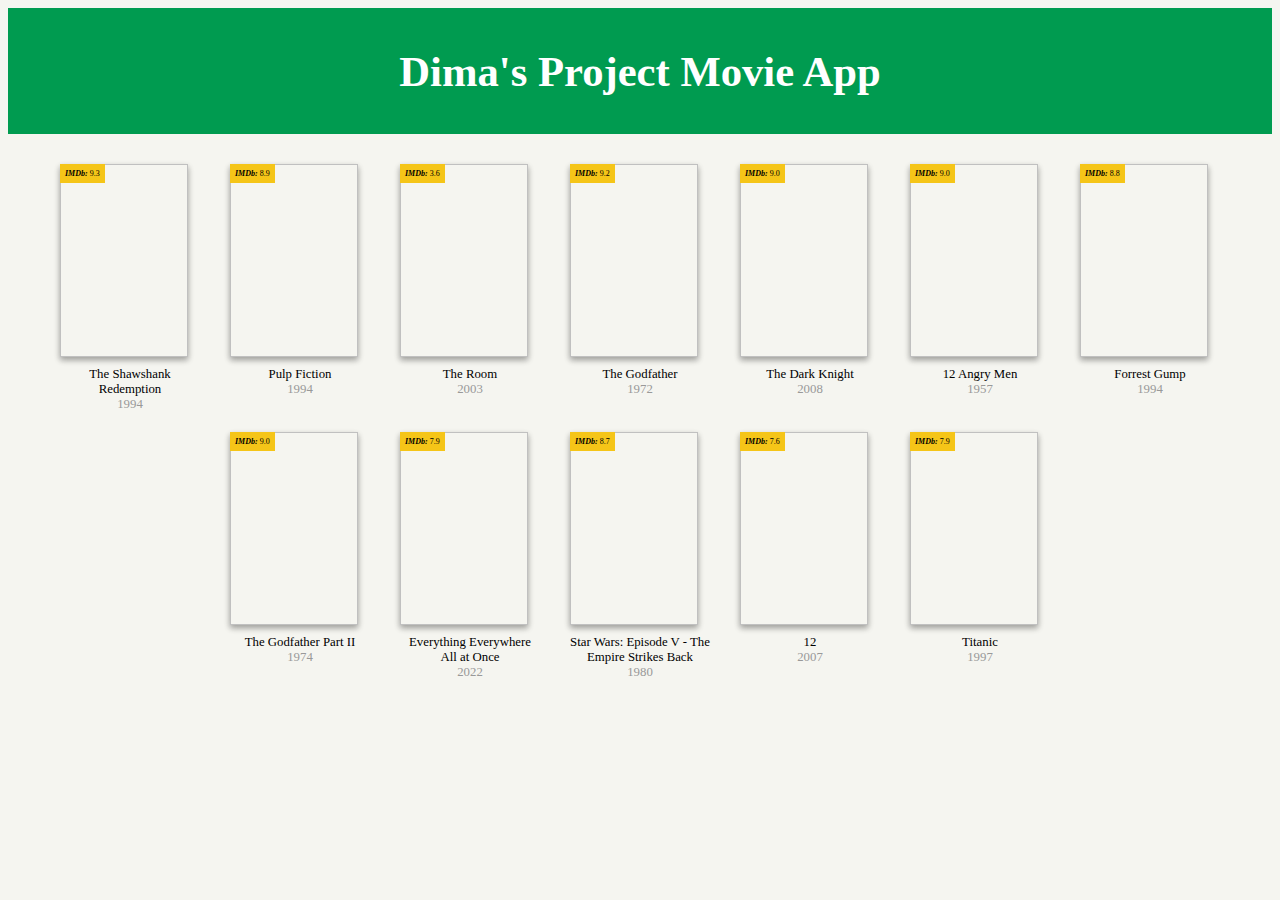
==== _static/index.html @ 668e30dd "implemented web generator option" ====
<html>
<head>
    <title>My Movie App</title>
    <link rel="stylesheet" href="style.css"/>
</head>
<body>
<div class="list-movies-title">
    <h1>Dima's Project Movie App</h1>
</div>
<div>
    <ol class="movie-grid">
        <li>
<div class ='movie'>
<a href=https://www.imdb.com/title/tt0111161 target='_blank'><img class='movie-poster' src='https://m.media-amazon.com/images/M/MV5BNDE3ODcxYzMtY2YzZC00NmNlLWJiNDMtZDViZWM2MzIxZDYwXkEyXkFqcGdeQXVyNjAwNDUxODI@._V1_SX300.jpg' title=''/>
</a><div class='imdb'><em>IMDb:</em> 9.3</div>
<div class='movie-title'>The Shawshank Redemption</div>
<div class='movie-year'>1994</div>
</div>
</li>
<li>
<div class ='movie'>
<a href=https://www.imdb.com/title/tt0110912 target='_blank'><img class='movie-poster' src='https://m.media-amazon.com/images/M/MV5BNGNhMDIzZTUtNTBlZi00MTRlLWFjM2ItYzViMjE3YzI5MjljXkEyXkFqcGdeQXVyNzkwMjQ5NzM@._V1_SX300.jpg' title=''/>
</a><div class='imdb'><em>IMDb:</em> 8.9</div>
<div class='movie-title'>Pulp Fiction</div>
<div class='movie-year'>1994</div>
</div>
</li>
<li>
<div class ='movie'>
<a href=https://www.imdb.com/title/tt0368226 target='_blank'><img class='movie-poster' src='https://m.media-amazon.com/images/M/MV5BN2IwYzc4MjEtMzJlMS00MDJlLTkzNDAtN2E4NGNkZjg0MDgxXkEyXkFqcGdeQXVyMjQwMDg0Ng@@._V1_SX300.jpg' title=''/>
</a><div class='imdb'><em>IMDb:</em> 3.6</div>
<div class='movie-title'>The Room</div>
<div class='movie-year'>2003</div>
</div>
</li>
<li>
<div class ='movie'>
<a href=https://www.imdb.com/title/tt0068646 target='_blank'><img class='movie-poster' src='https://m.media-amazon.com/images/M/MV5BM2MyNjYxNmUtYTAwNi00MTYxLWJmNWYtYzZlODY3ZTk3OTFlXkEyXkFqcGdeQXVyNzkwMjQ5NzM@._V1_SX300.jpg' title=''/>
</a><div class='imdb'><em>IMDb:</em> 9.2</div>
<div class='movie-title'>The Godfather</div>
<div class='movie-year'>1972</div>
</div>
</li>
<li>
<div class ='movie'>
<a href=https://www.imdb.com/title/tt0468569 target='_blank'><img class='movie-poster' src='https://m.media-amazon.com/images/M/MV5BMTMxNTMwODM0NF5BMl5BanBnXkFtZTcwODAyMTk2Mw@@._V1_SX300.jpg' title=''/>
</a><div class='imdb'><em>IMDb:</em> 9.0</div>
<div class='movie-title'>The Dark Knight</div>
<div class='movie-year'>2008</div>
</div>
</li>
<li>
<div class ='movie'>
<a href=https://www.imdb.com/title/tt0050083 target='_blank'><img class='movie-poster' src='https://m.media-amazon.com/images/M/MV5BMWU4N2FjNzYtNTVkNC00NzQ0LTg0MjAtYTJlMjFhNGUxZDFmXkEyXkFqcGdeQXVyNjc1NTYyMjg@._V1_SX300.jpg' title=''/>
</a><div class='imdb'><em>IMDb:</em> 9.0</div>
<div class='movie-title'>12 Angry Men</div>
<div class='movie-year'>1957</div>
</div>
</li>
<li>
<div class ='movie'>
<a href=https://www.imdb.com/title/tt0109830 target='_blank'><img class='movie-poster' src='https://m.media-amazon.com/images/M/MV5BNWIwODRlZTUtY2U3ZS00Yzg1LWJhNzYtMmZiYmEyNmU1NjMzXkEyXkFqcGdeQXVyMTQxNzMzNDI@._V1_SX300.jpg' title=''/>
</a><div class='imdb'><em>IMDb:</em> 8.8</div>
<div class='movie-title'>Forrest Gump</div>
<div class='movie-year'>1994</div>
</div>
</li>
<li>
<div class ='movie'>
<a href=https://www.imdb.com/title/tt0071562 target='_blank'><img class='movie-poster' src='https://m.media-amazon.com/images/M/MV5BMWMwMGQzZTItY2JlNC00OWZiLWIyMDctNDk2ZDQ2YjRjMWQ0XkEyXkFqcGdeQXVyNzkwMjQ5NzM@._V1_SX300.jpg' title=''/>
</a><div class='imdb'><em>IMDb:</em> 9.0</div>
<div class='movie-title'>The Godfather Part II</div>
<div class='movie-year'>1974</div>
</div>
</li>
<li>
<div class ='movie'>
<a href=https://www.imdb.com/title/tt6710474 target='_blank'><img class='movie-poster' src='https://m.media-amazon.com/images/M/MV5BYTdiOTIyZTQtNmQ1OS00NjZlLWIyMTgtYzk5Y2M3ZDVmMDk1XkEyXkFqcGdeQXVyMTAzMDg4NzU0._V1_SX300.jpg' title=''/>
</a><div class='imdb'><em>IMDb:</em> 7.9</div>
<div class='movie-title'>Everything Everywhere All at Once</div>
<div class='movie-year'>2022</div>
</div>
</li>
<li>
<div class ='movie'>
<a href=https://www.imdb.com/title/tt0080684 target='_blank'><img class='movie-poster' src='https://m.media-amazon.com/images/M/MV5BYmU1NDRjNDgtMzhiMi00NjZmLTg5NGItZDNiZjU5NTU4OTE0XkEyXkFqcGdeQXVyNzkwMjQ5NzM@._V1_SX300.jpg' title=''/>
</a><div class='imdb'><em>IMDb:</em> 8.7</div>
<div class='movie-title'>Star Wars: Episode V - The Empire Strikes Back</div>
<div class='movie-year'>1980</div>
</div>
</li>
<li>
<div class ='movie'>
<a href=https://www.imdb.com/title/tt0488478 target='_blank'><img class='movie-poster' src='https://m.media-amazon.com/images/M/MV5BNzA4OTM1MDk4MF5BMl5BanBnXkFtZTcwNzM5Mjc1MQ@@._V1_SX300.jpg' title=''/>
</a><div class='imdb'><em>IMDb:</em> 7.6</div>
<div class='movie-title'>12</div>
<div class='movie-year'>2007</div>
</div>
</li>
<li>
<div class ='movie'>
<a href=https://www.imdb.com/title/tt0120338 target='_blank'><img class='movie-poster' src='https://m.media-amazon.com/images/M/MV5BMDdmZGU3NDQtY2E5My00ZTliLWIzOTUtMTY4ZGI1YjdiNjk3XkEyXkFqcGdeQXVyNTA4NzY1MzY@._V1_SX300.jpg' title=''/>
</a><div class='imdb'><em>IMDb:</em> 7.9</div>
<div class='movie-title'>Titanic</div>
<div class='movie-year'>1997</div>
</div>
</li>

    </ol>
</div>
</body>
</html>
---- _static/style.css ----
body {
  background: #F5F5F0;
  color: black;
  font-family: Monaco;
}

.list-movies-title {
  padding: 10px 0;
  background: #009B50;
  color: white;
  text-align: center;
  font-size: 16pt;
}

.movie-grid {
  list-style-type: none;
  padding: 0;
  margin: 0;
  margin-top: 20px;
  display: flex;
  justify-content: center;
  flex-wrap: wrap;
}

.movie-grid li {
  padding: 10px 15px;
  text-align: left;
}

.movie {
  width: 140px;
  position: relative;
}

.movie-title,
.movie-year {
  font-size: 0.8em;
  text-align: center;
}

.movie-title {
  margin-top: 10px;
}

.movie-year {
  color: #999;
}

.movie-poster {
  box-shadow: 0 3px 6px rgba(0, 0, 0, 0.16), 0 3px 6px rgba(0, 0, 0, 0.23);
  width: 128px;
  height: 193px;
}

.imdb {
  font-size: 0.5em;
  background-color: rgb(245, 197, 24); /* semi-transparent black background */
  padding: 5px;
  position: absolute;
  top: 0;
  left: 0;
  margin: 0;
}

.imdb em{
 font-weight: bold
}
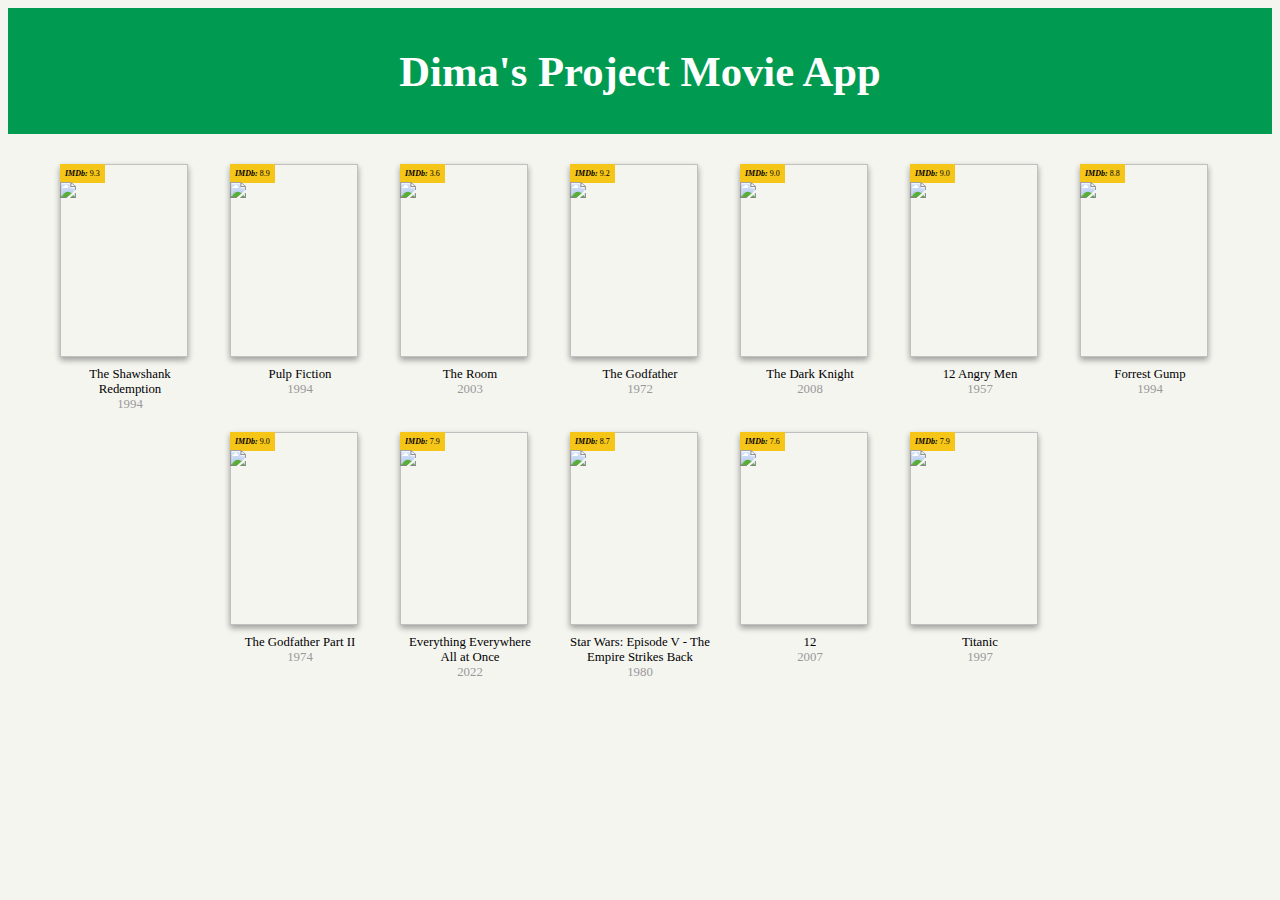
==== commit e6ba25be: "implemented bonus features" ====
--- a/_static/index.html
+++ b/_static/index.html
@@ -13,6 +13,7 @@
 <div class ='movie'>
 <a href=https://www.imdb.com/title/tt0111161 target='_blank'><img class='movie-poster' src='https://m.media-amazon.com/images/M/MV5BNDE3ODcxYzMtY2YzZC00NmNlLWJiNDMtZDViZWM2MzIxZDYwXkEyXkFqcGdeQXVyNjAwNDUxODI@._V1_SX300.jpg' title=''/>
 </a><div class='imdb'><em>IMDb:</em> 9.3</div>
+<img class='country_flag' src='https://www.countryflagicons.com/FLAT/24/US.png'/>
 <div class='movie-title'>The Shawshank Redemption</div>
 <div class='movie-year'>1994</div>
 </div>
@@ -21,6 +22,7 @@
 <div class ='movie'>
 <a href=https://www.imdb.com/title/tt0110912 target='_blank'><img class='movie-poster' src='https://m.media-amazon.com/images/M/MV5BNGNhMDIzZTUtNTBlZi00MTRlLWFjM2ItYzViMjE3YzI5MjljXkEyXkFqcGdeQXVyNzkwMjQ5NzM@._V1_SX300.jpg' title=''/>
 </a><div class='imdb'><em>IMDb:</em> 8.9</div>
+<img class='country_flag' src='https://www.countryflagicons.com/FLAT/24/US.png'/>
 <div class='movie-title'>Pulp Fiction</div>
 <div class='movie-year'>1994</div>
 </div>
@@ -29,6 +31,7 @@
 <div class ='movie'>
 <a href=https://www.imdb.com/title/tt0368226 target='_blank'><img class='movie-poster' src='https://m.media-amazon.com/images/M/MV5BN2IwYzc4MjEtMzJlMS00MDJlLTkzNDAtN2E4NGNkZjg0MDgxXkEyXkFqcGdeQXVyMjQwMDg0Ng@@._V1_SX300.jpg' title=''/>
 </a><div class='imdb'><em>IMDb:</em> 3.6</div>
+<img class='country_flag' src='https://www.countryflagicons.com/FLAT/24/US.png'/>
 <div class='movie-title'>The Room</div>
 <div class='movie-year'>2003</div>
 </div>
@@ -37,6 +40,7 @@
 <div class ='movie'>
 <a href=https://www.imdb.com/title/tt0068646 target='_blank'><img class='movie-poster' src='https://m.media-amazon.com/images/M/MV5BM2MyNjYxNmUtYTAwNi00MTYxLWJmNWYtYzZlODY3ZTk3OTFlXkEyXkFqcGdeQXVyNzkwMjQ5NzM@._V1_SX300.jpg' title=''/>
 </a><div class='imdb'><em>IMDb:</em> 9.2</div>
+<img class='country_flag' src='https://www.countryflagicons.com/FLAT/24/US.png'/>
 <div class='movie-title'>The Godfather</div>
 <div class='movie-year'>1972</div>
 </div>
@@ -45,6 +49,7 @@
 <div class ='movie'>
 <a href=https://www.imdb.com/title/tt0468569 target='_blank'><img class='movie-poster' src='https://m.media-amazon.com/images/M/MV5BMTMxNTMwODM0NF5BMl5BanBnXkFtZTcwODAyMTk2Mw@@._V1_SX300.jpg' title=''/>
 </a><div class='imdb'><em>IMDb:</em> 9.0</div>
+<img class='country_flag' src='https://www.countryflagicons.com/FLAT/24/US.png'/>
 <div class='movie-title'>The Dark Knight</div>
 <div class='movie-year'>2008</div>
 </div>
@@ -53,6 +58,7 @@
 <div class ='movie'>
 <a href=https://www.imdb.com/title/tt0050083 target='_blank'><img class='movie-poster' src='https://m.media-amazon.com/images/M/MV5BMWU4N2FjNzYtNTVkNC00NzQ0LTg0MjAtYTJlMjFhNGUxZDFmXkEyXkFqcGdeQXVyNjc1NTYyMjg@._V1_SX300.jpg' title=''/>
 </a><div class='imdb'><em>IMDb:</em> 9.0</div>
+<img class='country_flag' src='https://www.countryflagicons.com/FLAT/24/US.png'/>
 <div class='movie-title'>12 Angry Men</div>
 <div class='movie-year'>1957</div>
 </div>
@@ -61,6 +67,7 @@
 <div class ='movie'>
 <a href=https://www.imdb.com/title/tt0109830 target='_blank'><img class='movie-poster' src='https://m.media-amazon.com/images/M/MV5BNWIwODRlZTUtY2U3ZS00Yzg1LWJhNzYtMmZiYmEyNmU1NjMzXkEyXkFqcGdeQXVyMTQxNzMzNDI@._V1_SX300.jpg' title=''/>
 </a><div class='imdb'><em>IMDb:</em> 8.8</div>
+<img class='country_flag' src='https://www.countryflagicons.com/FLAT/24/US.png'/>
 <div class='movie-title'>Forrest Gump</div>
 <div class='movie-year'>1994</div>
 </div>
@@ -69,6 +76,7 @@
 <div class ='movie'>
 <a href=https://www.imdb.com/title/tt0071562 target='_blank'><img class='movie-poster' src='https://m.media-amazon.com/images/M/MV5BMWMwMGQzZTItY2JlNC00OWZiLWIyMDctNDk2ZDQ2YjRjMWQ0XkEyXkFqcGdeQXVyNzkwMjQ5NzM@._V1_SX300.jpg' title=''/>
 </a><div class='imdb'><em>IMDb:</em> 9.0</div>
+<img class='country_flag' src='https://www.countryflagicons.com/FLAT/24/US.png'/>
 <div class='movie-title'>The Godfather Part II</div>
 <div class='movie-year'>1974</div>
 </div>
@@ -77,6 +85,7 @@
 <div class ='movie'>
 <a href=https://www.imdb.com/title/tt6710474 target='_blank'><img class='movie-poster' src='https://m.media-amazon.com/images/M/MV5BYTdiOTIyZTQtNmQ1OS00NjZlLWIyMTgtYzk5Y2M3ZDVmMDk1XkEyXkFqcGdeQXVyMTAzMDg4NzU0._V1_SX300.jpg' title=''/>
 </a><div class='imdb'><em>IMDb:</em> 7.9</div>
+<img class='country_flag' src='https://www.countryflagicons.com/FLAT/24/US.png'/>
 <div class='movie-title'>Everything Everywhere All at Once</div>
 <div class='movie-year'>2022</div>
 </div>
@@ -85,6 +94,7 @@
 <div class ='movie'>
 <a href=https://www.imdb.com/title/tt0080684 target='_blank'><img class='movie-poster' src='https://m.media-amazon.com/images/M/MV5BYmU1NDRjNDgtMzhiMi00NjZmLTg5NGItZDNiZjU5NTU4OTE0XkEyXkFqcGdeQXVyNzkwMjQ5NzM@._V1_SX300.jpg' title=''/>
 </a><div class='imdb'><em>IMDb:</em> 8.7</div>
+<img class='country_flag' src='https://www.countryflagicons.com/FLAT/24/US.png'/>
 <div class='movie-title'>Star Wars: Episode V - The Empire Strikes Back</div>
 <div class='movie-year'>1980</div>
 </div>
@@ -93,6 +103,7 @@
 <div class ='movie'>
 <a href=https://www.imdb.com/title/tt0488478 target='_blank'><img class='movie-poster' src='https://m.media-amazon.com/images/M/MV5BNzA4OTM1MDk4MF5BMl5BanBnXkFtZTcwNzM5Mjc1MQ@@._V1_SX300.jpg' title=''/>
 </a><div class='imdb'><em>IMDb:</em> 7.6</div>
+<img class='country_flag' src='https://www.countryflagicons.com/FLAT/24/RU.png'/>
 <div class='movie-title'>12</div>
 <div class='movie-year'>2007</div>
 </div>
@@ -101,6 +112,7 @@
 <div class ='movie'>
 <a href=https://www.imdb.com/title/tt0120338 target='_blank'><img class='movie-poster' src='https://m.media-amazon.com/images/M/MV5BMDdmZGU3NDQtY2E5My00ZTliLWIzOTUtMTY4ZGI1YjdiNjk3XkEyXkFqcGdeQXVyNTA4NzY1MzY@._V1_SX300.jpg' title=''/>
 </a><div class='imdb'><em>IMDb:</em> 7.9</div>
+<img class='country_flag' src='https://www.countryflagicons.com/FLAT/24/US.png'/>
 <div class='movie-title'>Titanic</div>
 <div class='movie-year'>1997</div>
 </div>
--- a/_static/style.css
+++ b/_static/style.css
@@ -61,7 +61,11 @@
   left: 0;
   margin: 0;
 }
-
+.country_flag{
+    position: absolute;
+    top: 18px;
+    left: 0;
+}
 .imdb em{
  font-weight: bold
 }
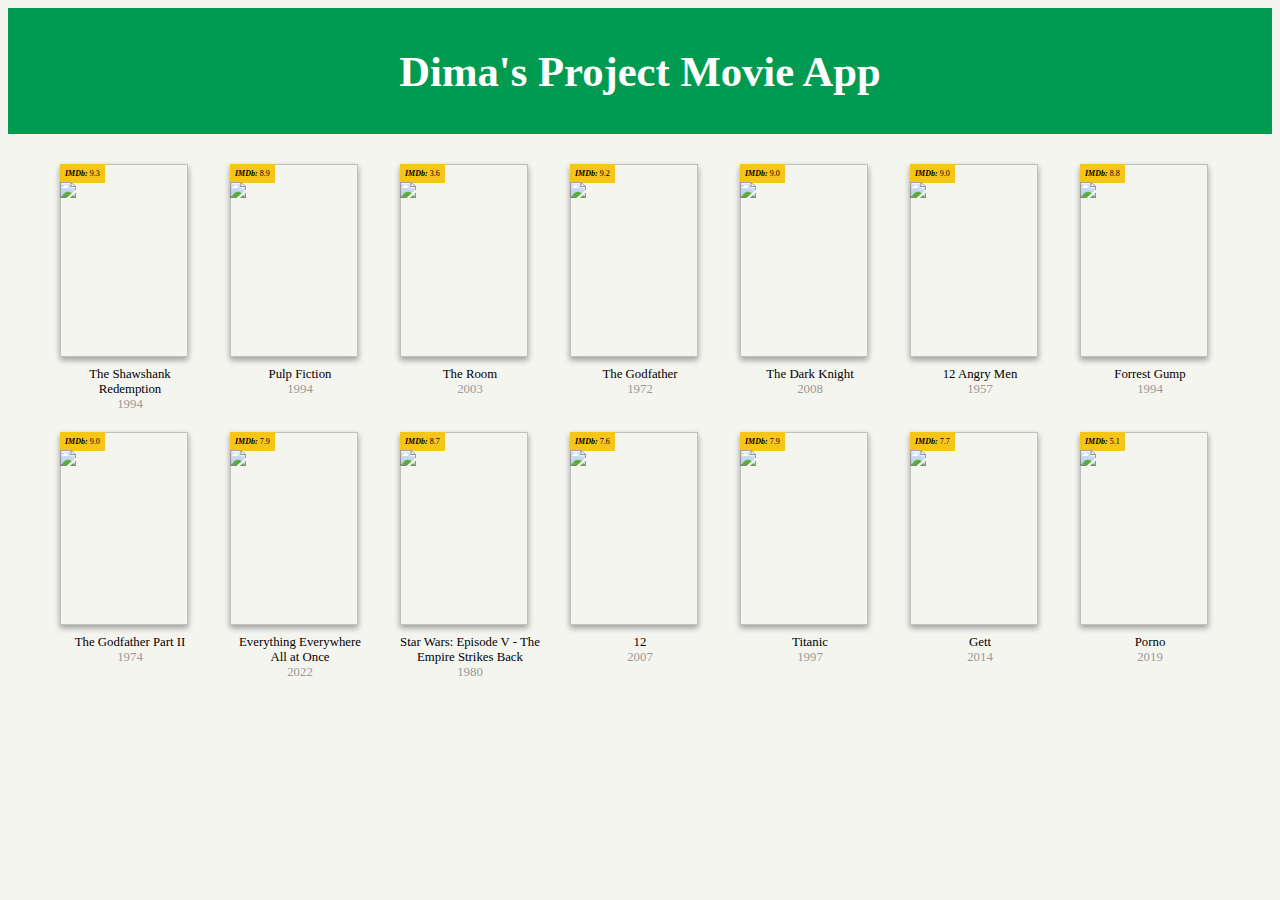
==== commit 570d4655: "small fixes" ====
--- a/_static/index.html
+++ b/_static/index.html
@@ -117,6 +117,24 @@
 <div class='movie-year'>1997</div>
 </div>
 </li>
+<li>
+<div class ='movie'>
+<a href=https://www.imdb.com/title/tt3062880 target='_blank'><img class='movie-poster' src='https://m.media-amazon.com/images/M/MV5BNTMwODAzMTQ5NF5BMl5BanBnXkFtZTgwNDgzNjkwNDE@._V1_SX300.jpg' title=''/>
+</a><div class='imdb'><em>IMDb:</em> 7.7</div>
+<img class='country_flag' src='https://www.countryflagicons.com/FLAT/24/IL.png'/>
+<div class='movie-title'>Gett</div>
+<div class='movie-year'>2014</div>
+</div>
+</li>
+<li>
+<div class ='movie'>
+<a href=https://www.imdb.com/title/tt8485772 target='_blank'><img class='movie-poster' src='https://m.media-amazon.com/images/M/MV5BMDViOGFjMzMtNmFkZS00ZDgxLWEzMGMtODFmZjkyMmU4NGI3XkEyXkFqcGdeQXVyNDc1MDExNzQ@._V1_SX300.jpg' title=''/>
+</a><div class='imdb'><em>IMDb:</em> 5.1</div>
+<img class='country_flag' src='https://www.countryflagicons.com/FLAT/24/US.png'/>
+<div class='movie-title'>Porno</div>
+<div class='movie-year'>2019</div>
+</div>
+</li>
 
     </ol>
 </div>
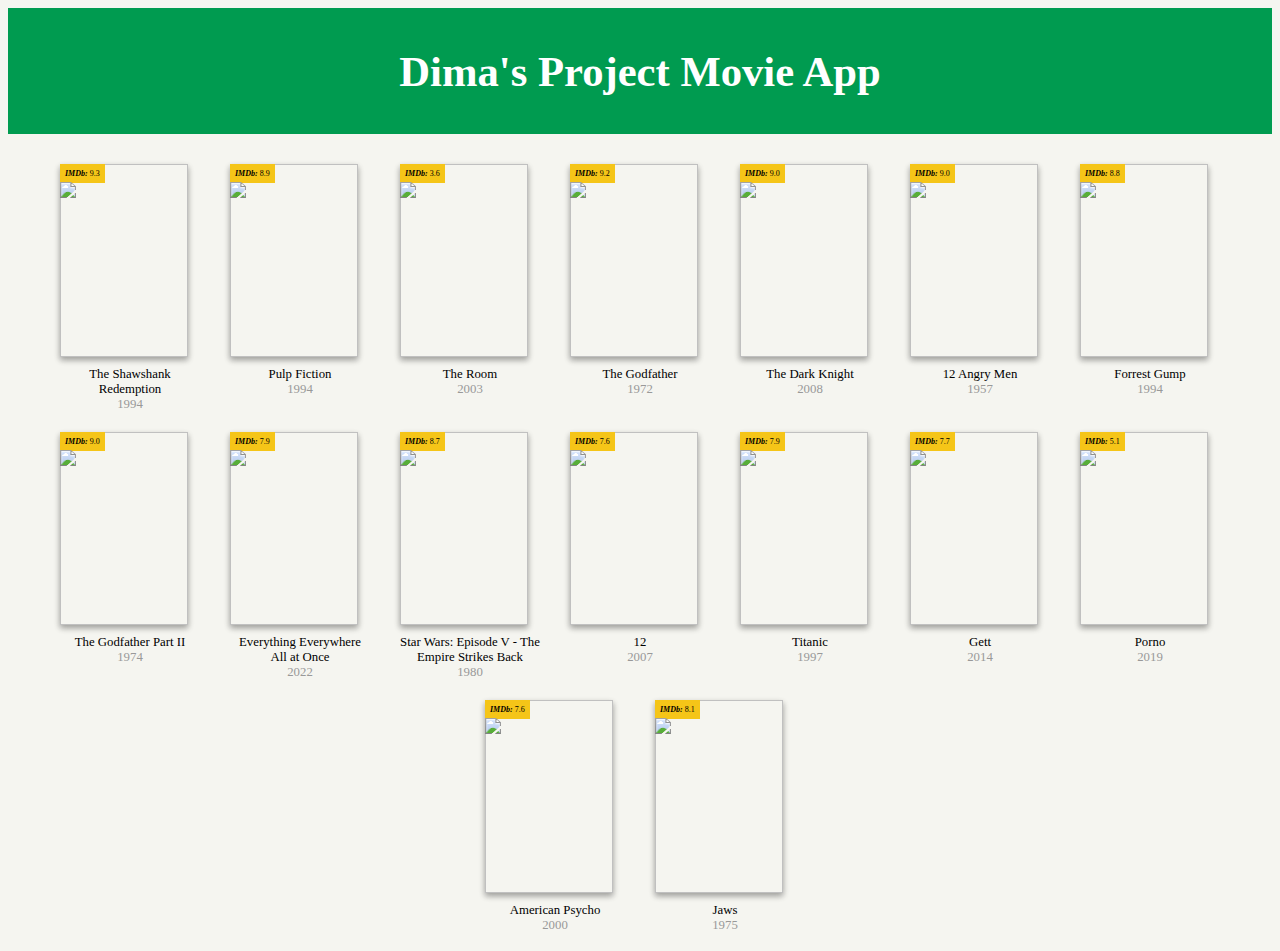
==== commit 77ae11af: "updating data base" ====
--- a/_static/index.html
+++ b/_static/index.html
@@ -135,6 +135,24 @@
 <div class='movie-year'>2019</div>
 </div>
 </li>
+<li>
+<div class ='movie'>
+<a href=https://www.imdb.com/title/tt0144084 target='_blank'><img class='movie-poster' src='https://m.media-amazon.com/images/M/MV5BZTM2ZGJmNjQtN2UyOS00NjcxLWFjMDktMDE2NzMyNTZlZTBiXkEyXkFqcGdeQXVyNzkwMjQ5NzM@._V1_SX300.jpg' title=''/>
+</a><div class='imdb'><em>IMDb:</em> 7.6</div>
+<img class='country_flag' src='https://www.countryflagicons.com/FLAT/24/US.png'/>
+<div class='movie-title'>American Psycho</div>
+<div class='movie-year'>2000</div>
+</div>
+</li>
+<li>
+<div class ='movie'>
+<a href=https://www.imdb.com/title/tt0073195 target='_blank'><img class='movie-poster' src='https://m.media-amazon.com/images/M/MV5BMmVmODY1MzEtYTMwZC00MzNhLWFkNDMtZjAwM2EwODUxZTA5XkEyXkFqcGdeQXVyNTAyODkwOQ@@._V1_SX300.jpg' title=''/>
+</a><div class='imdb'><em>IMDb:</em> 8.1</div>
+<img class='country_flag' src='https://www.countryflagicons.com/FLAT/24/US.png'/>
+<div class='movie-title'>Jaws</div>
+<div class='movie-year'>1975</div>
+</div>
+</li>
 
     </ol>
 </div>
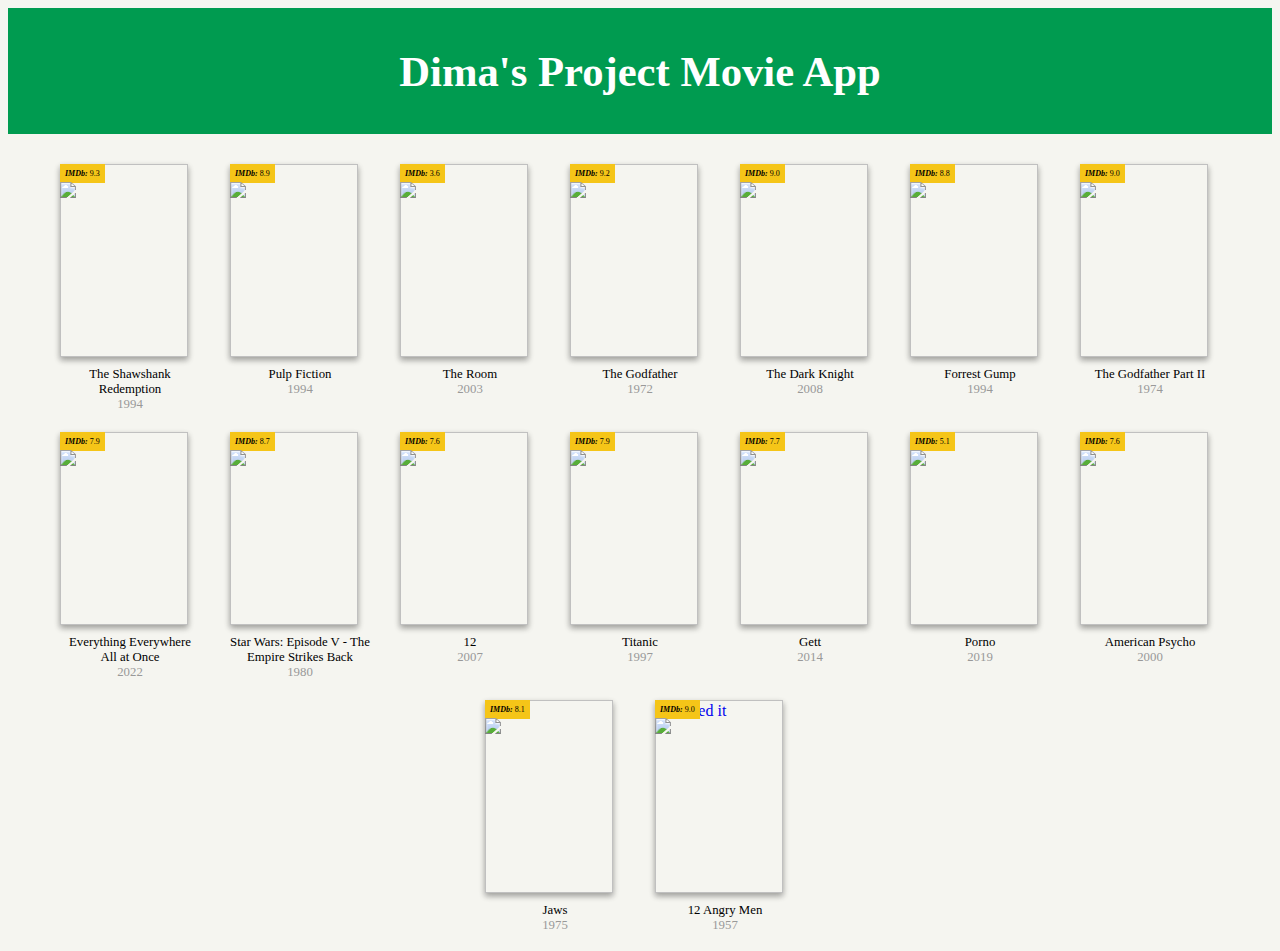
==== commit 3f23d7bd: "added storage_json.py and unit test for it test_storage_jason.py" ====
--- a/_static/index.html
+++ b/_static/index.html
@@ -52,15 +52,6 @@
 <img class='country_flag' src='https://www.countryflagicons.com/FLAT/24/US.png'/>
 <div class='movie-title'>The Dark Knight</div>
 <div class='movie-year'>2008</div>
-</div>
-</li>
-<li>
-<div class ='movie'>
-<a href=https://www.imdb.com/title/tt0050083 target='_blank'><img class='movie-poster' src='https://m.media-amazon.com/images/M/MV5BMWU4N2FjNzYtNTVkNC00NzQ0LTg0MjAtYTJlMjFhNGUxZDFmXkEyXkFqcGdeQXVyNjc1NTYyMjg@._V1_SX300.jpg' title=''/>
-</a><div class='imdb'><em>IMDb:</em> 9.0</div>
-<img class='country_flag' src='https://www.countryflagicons.com/FLAT/24/US.png'/>
-<div class='movie-title'>12 Angry Men</div>
-<div class='movie-year'>1957</div>
 </div>
 </li>
 <li>
@@ -153,6 +144,15 @@
 <div class='movie-year'>1975</div>
 </div>
 </li>
+<li>
+<div class ='movie'>
+<a href=https://www.imdb.com/title/tt0050083 target='_blank'><img class='movie-poster' src='https://m.media-amazon.com/images/M/MV5BMWU4N2FjNzYtNTVkNC00NzQ0LTg0MjAtYTJlMjFhNGUxZDFmXkEyXkFqcGdeQXVyNjc1NTYyMjg@._V1_SX300.jpg' title='i liked it'/>
+</a><div class='imdb'><em>IMDb:</em> 9.0</div>
+<img class='country_flag' src='https://www.countryflagicons.com/FLAT/24/US.png'/>
+<div class='movie-title'>12 Angry Men</div>
+<div class='movie-year'>1957</div>
+</div>
+</li>
 
     </ol>
 </div>
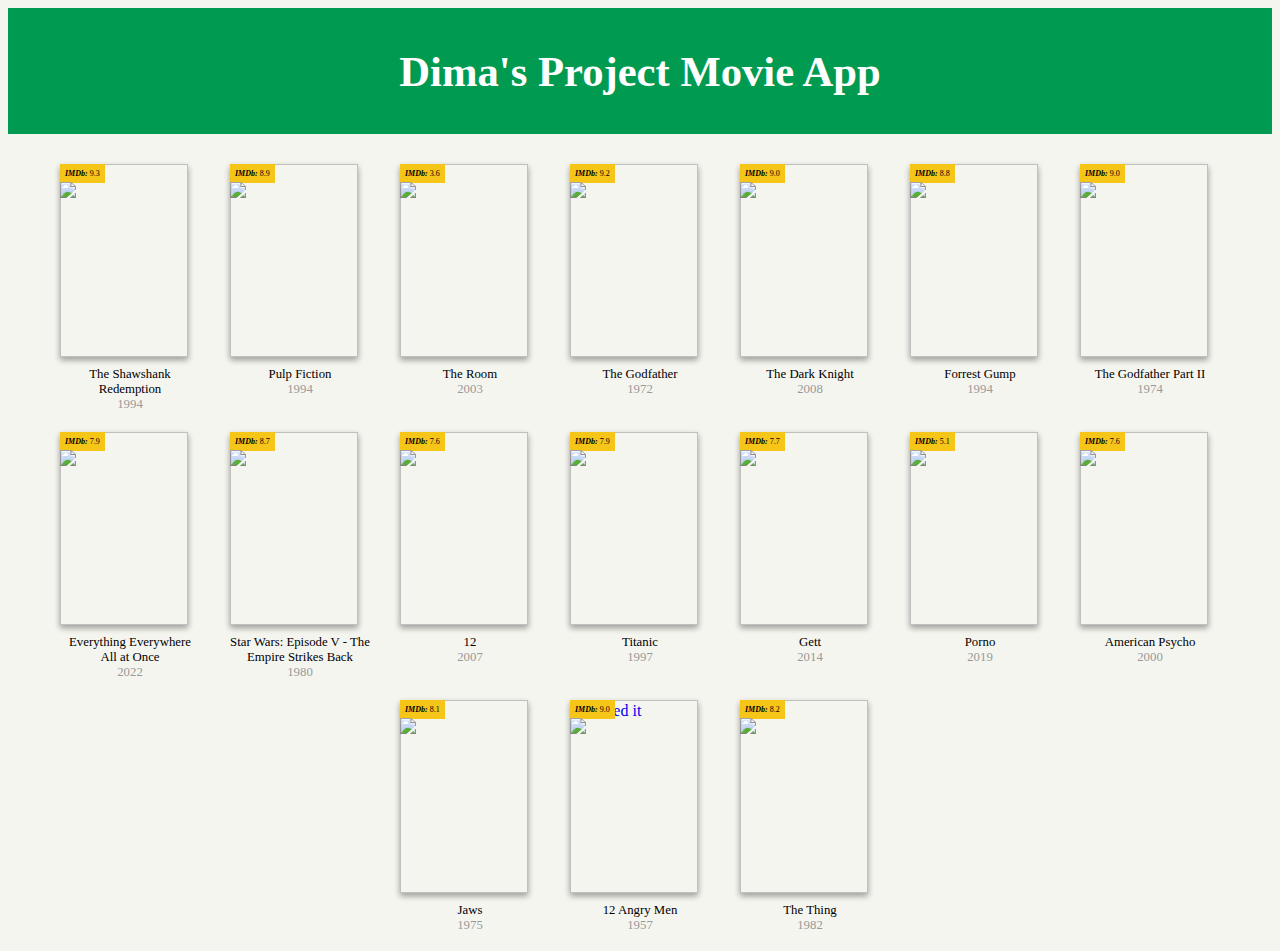
==== commit eac70e57: "added new features... implementing movie_app.py" ====
--- a/_static/index.html
+++ b/_static/index.html
@@ -153,6 +153,15 @@
 <div class='movie-year'>1957</div>
 </div>
 </li>
+<li>
+<div class ='movie'>
+<a href=https://www.imdb.com/title/tt0084787 target='_blank'><img class='movie-poster' src='https://m.media-amazon.com/images/M/MV5BNGViZWZmM2EtNGYzZi00ZDAyLTk3ODMtNzIyZTBjN2Y1NmM1XkEyXkFqcGdeQXVyNTAyODkwOQ@@._V1_SX300.jpg' title=''/>
+</a><div class='imdb'><em>IMDb:</em> 8.2</div>
+<img class='country_flag' src='https://www.countryflagicons.com/FLAT/24/US.png'/>
+<div class='movie-title'>The Thing</div>
+<div class='movie-year'>1982</div>
+</div>
+</li>
 
     </ol>
 </div>
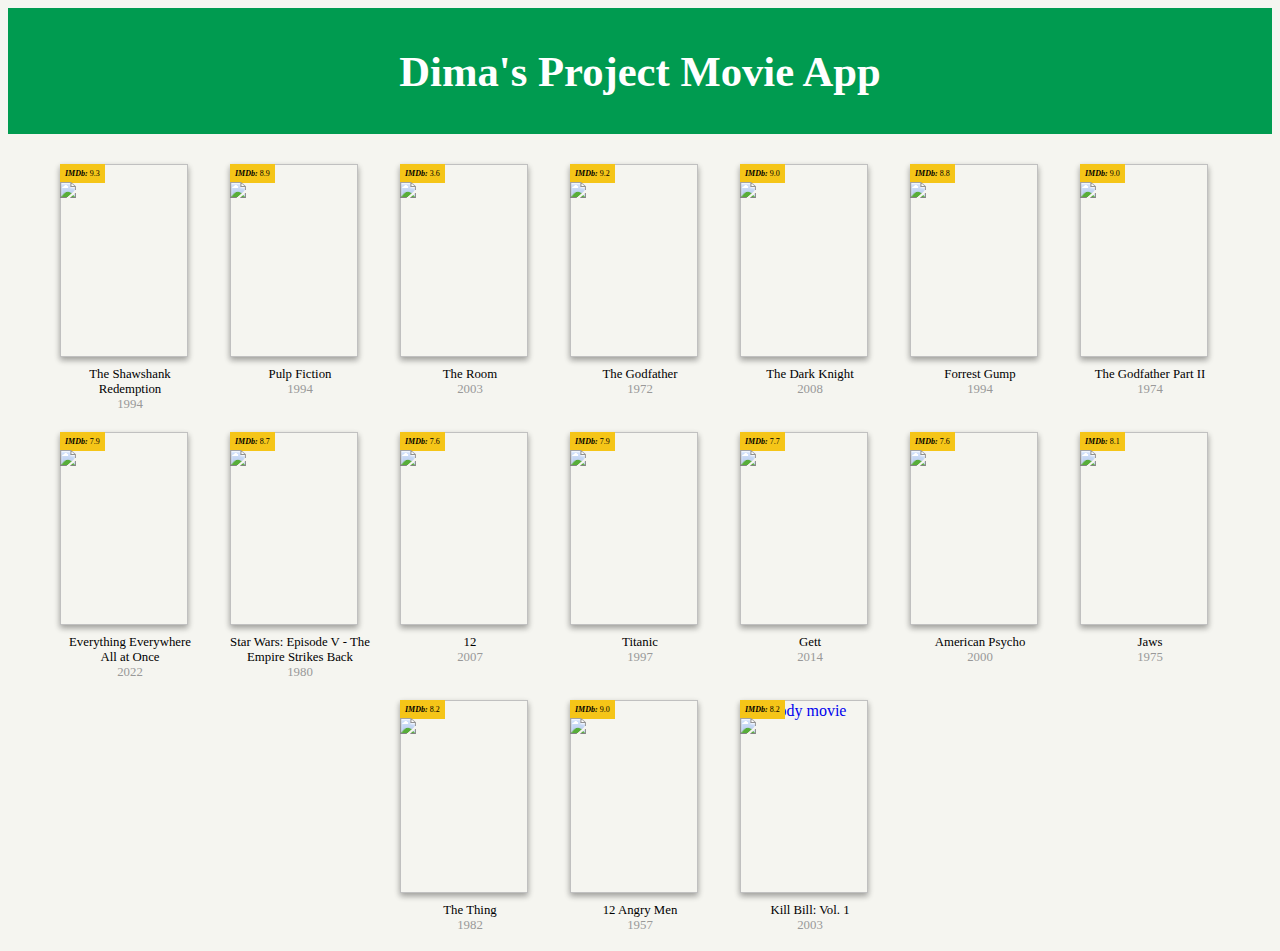
==== commit d0dff999: "progress update" ====
--- a/_static/index.html
+++ b/_static/index.html
@@ -119,15 +119,6 @@
 </li>
 <li>
 <div class ='movie'>
-<a href=https://www.imdb.com/title/tt8485772 target='_blank'><img class='movie-poster' src='https://m.media-amazon.com/images/M/MV5BMDViOGFjMzMtNmFkZS00ZDgxLWEzMGMtODFmZjkyMmU4NGI3XkEyXkFqcGdeQXVyNDc1MDExNzQ@._V1_SX300.jpg' title=''/>
-</a><div class='imdb'><em>IMDb:</em> 5.1</div>
-<img class='country_flag' src='https://www.countryflagicons.com/FLAT/24/US.png'/>
-<div class='movie-title'>Porno</div>
-<div class='movie-year'>2019</div>
-</div>
-</li>
-<li>
-<div class ='movie'>
 <a href=https://www.imdb.com/title/tt0144084 target='_blank'><img class='movie-poster' src='https://m.media-amazon.com/images/M/MV5BZTM2ZGJmNjQtN2UyOS00NjcxLWFjMDktMDE2NzMyNTZlZTBiXkEyXkFqcGdeQXVyNzkwMjQ5NzM@._V1_SX300.jpg' title=''/>
 </a><div class='imdb'><em>IMDb:</em> 7.6</div>
 <img class='country_flag' src='https://www.countryflagicons.com/FLAT/24/US.png'/>
@@ -146,7 +137,16 @@
 </li>
 <li>
 <div class ='movie'>
-<a href=https://www.imdb.com/title/tt0050083 target='_blank'><img class='movie-poster' src='https://m.media-amazon.com/images/M/MV5BMWU4N2FjNzYtNTVkNC00NzQ0LTg0MjAtYTJlMjFhNGUxZDFmXkEyXkFqcGdeQXVyNjc1NTYyMjg@._V1_SX300.jpg' title='i liked it'/>
+<a href=https://www.imdb.com/title/tt0084787 target='_blank'><img class='movie-poster' src='https://m.media-amazon.com/images/M/MV5BNGViZWZmM2EtNGYzZi00ZDAyLTk3ODMtNzIyZTBjN2Y1NmM1XkEyXkFqcGdeQXVyNTAyODkwOQ@@._V1_SX300.jpg' title=''/>
+</a><div class='imdb'><em>IMDb:</em> 8.2</div>
+<img class='country_flag' src='https://www.countryflagicons.com/FLAT/24/US.png'/>
+<div class='movie-title'>The Thing</div>
+<div class='movie-year'>1982</div>
+</div>
+</li>
+<li>
+<div class ='movie'>
+<a href=https://www.imdb.com/title/tt0050083 target='_blank'><img class='movie-poster' src='https://m.media-amazon.com/images/M/MV5BMWU4N2FjNzYtNTVkNC00NzQ0LTg0MjAtYTJlMjFhNGUxZDFmXkEyXkFqcGdeQXVyNjc1NTYyMjg@._V1_SX300.jpg' title=''/>
 </a><div class='imdb'><em>IMDb:</em> 9.0</div>
 <img class='country_flag' src='https://www.countryflagicons.com/FLAT/24/US.png'/>
 <div class='movie-title'>12 Angry Men</div>
@@ -155,11 +155,11 @@
 </li>
 <li>
 <div class ='movie'>
-<a href=https://www.imdb.com/title/tt0084787 target='_blank'><img class='movie-poster' src='https://m.media-amazon.com/images/M/MV5BNGViZWZmM2EtNGYzZi00ZDAyLTk3ODMtNzIyZTBjN2Y1NmM1XkEyXkFqcGdeQXVyNTAyODkwOQ@@._V1_SX300.jpg' title=''/>
+<a href=https://www.imdb.com/title/tt0266697 target='_blank'><img class='movie-poster' src='https://m.media-amazon.com/images/M/MV5BNzM3NDFhYTAtYmU5Mi00NGRmLTljYjgtMDkyODQ4MjNkMGY2XkEyXkFqcGdeQXVyNzkwMjQ5NzM@._V1_SX300.jpg' title='bloody movie'/>
 </a><div class='imdb'><em>IMDb:</em> 8.2</div>
 <img class='country_flag' src='https://www.countryflagicons.com/FLAT/24/US.png'/>
-<div class='movie-title'>The Thing</div>
-<div class='movie-year'>1982</div>
+<div class='movie-title'>Kill Bill: Vol. 1</div>
+<div class='movie-year'>2003</div>
 </div>
 </li>
 
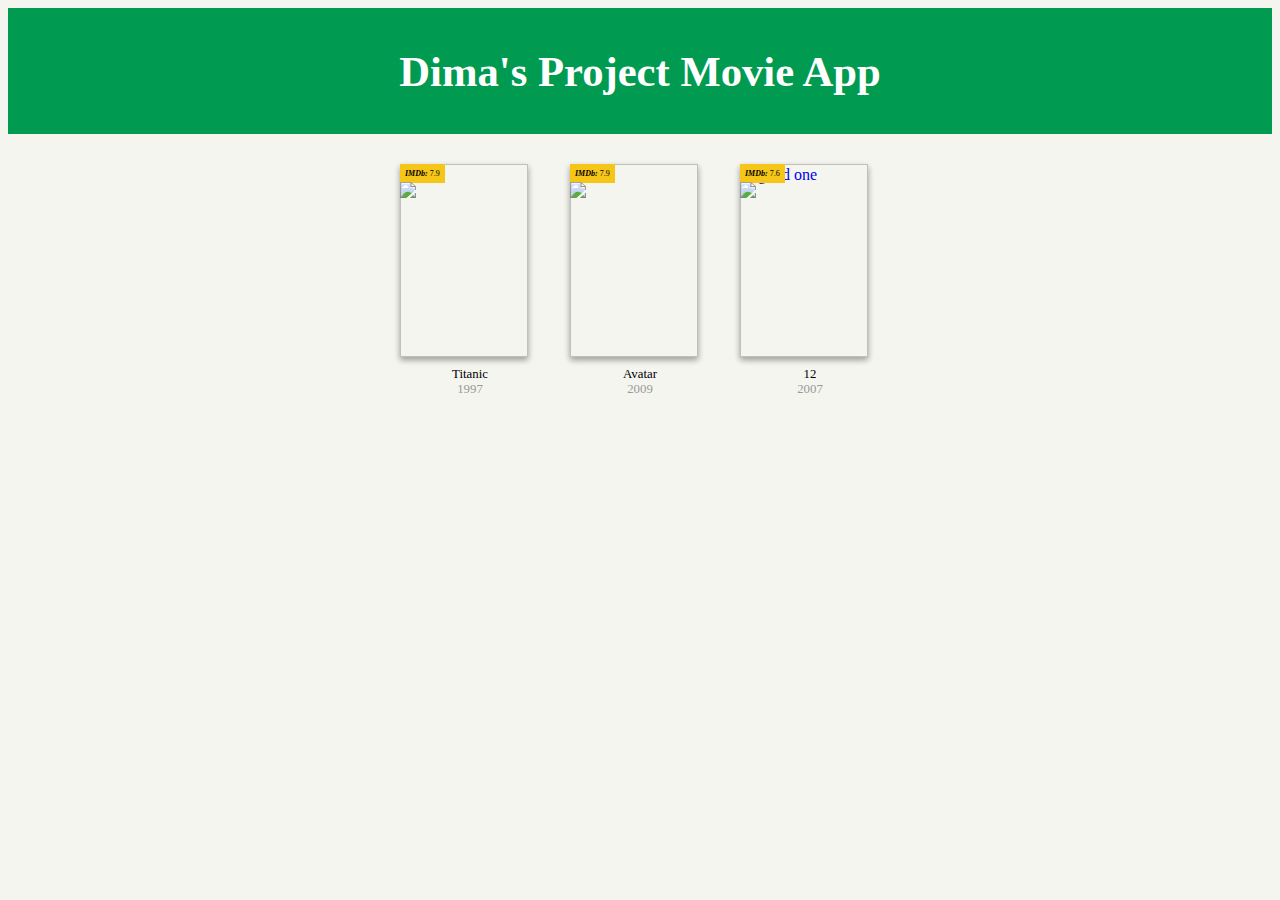
==== commit 33f8e821: "added storage_csv.py module. tested both storage modules" ====
--- a/_static/index.html
+++ b/_static/index.html
@@ -11,96 +11,6 @@
     <ol class="movie-grid">
         <li>
 <div class ='movie'>
-<a href=https://www.imdb.com/title/tt0111161 target='_blank'><img class='movie-poster' src='https://m.media-amazon.com/images/M/MV5BNDE3ODcxYzMtY2YzZC00NmNlLWJiNDMtZDViZWM2MzIxZDYwXkEyXkFqcGdeQXVyNjAwNDUxODI@._V1_SX300.jpg' title=''/>
-</a><div class='imdb'><em>IMDb:</em> 9.3</div>
-<img class='country_flag' src='https://www.countryflagicons.com/FLAT/24/US.png'/>
-<div class='movie-title'>The Shawshank Redemption</div>
-<div class='movie-year'>1994</div>
-</div>
-</li>
-<li>
-<div class ='movie'>
-<a href=https://www.imdb.com/title/tt0110912 target='_blank'><img class='movie-poster' src='https://m.media-amazon.com/images/M/MV5BNGNhMDIzZTUtNTBlZi00MTRlLWFjM2ItYzViMjE3YzI5MjljXkEyXkFqcGdeQXVyNzkwMjQ5NzM@._V1_SX300.jpg' title=''/>
-</a><div class='imdb'><em>IMDb:</em> 8.9</div>
-<img class='country_flag' src='https://www.countryflagicons.com/FLAT/24/US.png'/>
-<div class='movie-title'>Pulp Fiction</div>
-<div class='movie-year'>1994</div>
-</div>
-</li>
-<li>
-<div class ='movie'>
-<a href=https://www.imdb.com/title/tt0368226 target='_blank'><img class='movie-poster' src='https://m.media-amazon.com/images/M/MV5BN2IwYzc4MjEtMzJlMS00MDJlLTkzNDAtN2E4NGNkZjg0MDgxXkEyXkFqcGdeQXVyMjQwMDg0Ng@@._V1_SX300.jpg' title=''/>
-</a><div class='imdb'><em>IMDb:</em> 3.6</div>
-<img class='country_flag' src='https://www.countryflagicons.com/FLAT/24/US.png'/>
-<div class='movie-title'>The Room</div>
-<div class='movie-year'>2003</div>
-</div>
-</li>
-<li>
-<div class ='movie'>
-<a href=https://www.imdb.com/title/tt0068646 target='_blank'><img class='movie-poster' src='https://m.media-amazon.com/images/M/MV5BM2MyNjYxNmUtYTAwNi00MTYxLWJmNWYtYzZlODY3ZTk3OTFlXkEyXkFqcGdeQXVyNzkwMjQ5NzM@._V1_SX300.jpg' title=''/>
-</a><div class='imdb'><em>IMDb:</em> 9.2</div>
-<img class='country_flag' src='https://www.countryflagicons.com/FLAT/24/US.png'/>
-<div class='movie-title'>The Godfather</div>
-<div class='movie-year'>1972</div>
-</div>
-</li>
-<li>
-<div class ='movie'>
-<a href=https://www.imdb.com/title/tt0468569 target='_blank'><img class='movie-poster' src='https://m.media-amazon.com/images/M/MV5BMTMxNTMwODM0NF5BMl5BanBnXkFtZTcwODAyMTk2Mw@@._V1_SX300.jpg' title=''/>
-</a><div class='imdb'><em>IMDb:</em> 9.0</div>
-<img class='country_flag' src='https://www.countryflagicons.com/FLAT/24/US.png'/>
-<div class='movie-title'>The Dark Knight</div>
-<div class='movie-year'>2008</div>
-</div>
-</li>
-<li>
-<div class ='movie'>
-<a href=https://www.imdb.com/title/tt0109830 target='_blank'><img class='movie-poster' src='https://m.media-amazon.com/images/M/MV5BNWIwODRlZTUtY2U3ZS00Yzg1LWJhNzYtMmZiYmEyNmU1NjMzXkEyXkFqcGdeQXVyMTQxNzMzNDI@._V1_SX300.jpg' title=''/>
-</a><div class='imdb'><em>IMDb:</em> 8.8</div>
-<img class='country_flag' src='https://www.countryflagicons.com/FLAT/24/US.png'/>
-<div class='movie-title'>Forrest Gump</div>
-<div class='movie-year'>1994</div>
-</div>
-</li>
-<li>
-<div class ='movie'>
-<a href=https://www.imdb.com/title/tt0071562 target='_blank'><img class='movie-poster' src='https://m.media-amazon.com/images/M/MV5BMWMwMGQzZTItY2JlNC00OWZiLWIyMDctNDk2ZDQ2YjRjMWQ0XkEyXkFqcGdeQXVyNzkwMjQ5NzM@._V1_SX300.jpg' title=''/>
-</a><div class='imdb'><em>IMDb:</em> 9.0</div>
-<img class='country_flag' src='https://www.countryflagicons.com/FLAT/24/US.png'/>
-<div class='movie-title'>The Godfather Part II</div>
-<div class='movie-year'>1974</div>
-</div>
-</li>
-<li>
-<div class ='movie'>
-<a href=https://www.imdb.com/title/tt6710474 target='_blank'><img class='movie-poster' src='https://m.media-amazon.com/images/M/MV5BYTdiOTIyZTQtNmQ1OS00NjZlLWIyMTgtYzk5Y2M3ZDVmMDk1XkEyXkFqcGdeQXVyMTAzMDg4NzU0._V1_SX300.jpg' title=''/>
-</a><div class='imdb'><em>IMDb:</em> 7.9</div>
-<img class='country_flag' src='https://www.countryflagicons.com/FLAT/24/US.png'/>
-<div class='movie-title'>Everything Everywhere All at Once</div>
-<div class='movie-year'>2022</div>
-</div>
-</li>
-<li>
-<div class ='movie'>
-<a href=https://www.imdb.com/title/tt0080684 target='_blank'><img class='movie-poster' src='https://m.media-amazon.com/images/M/MV5BYmU1NDRjNDgtMzhiMi00NjZmLTg5NGItZDNiZjU5NTU4OTE0XkEyXkFqcGdeQXVyNzkwMjQ5NzM@._V1_SX300.jpg' title=''/>
-</a><div class='imdb'><em>IMDb:</em> 8.7</div>
-<img class='country_flag' src='https://www.countryflagicons.com/FLAT/24/US.png'/>
-<div class='movie-title'>Star Wars: Episode V - The Empire Strikes Back</div>
-<div class='movie-year'>1980</div>
-</div>
-</li>
-<li>
-<div class ='movie'>
-<a href=https://www.imdb.com/title/tt0488478 target='_blank'><img class='movie-poster' src='https://m.media-amazon.com/images/M/MV5BNzA4OTM1MDk4MF5BMl5BanBnXkFtZTcwNzM5Mjc1MQ@@._V1_SX300.jpg' title=''/>
-</a><div class='imdb'><em>IMDb:</em> 7.6</div>
-<img class='country_flag' src='https://www.countryflagicons.com/FLAT/24/RU.png'/>
-<div class='movie-title'>12</div>
-<div class='movie-year'>2007</div>
-</div>
-</li>
-<li>
-<div class ='movie'>
 <a href=https://www.imdb.com/title/tt0120338 target='_blank'><img class='movie-poster' src='https://m.media-amazon.com/images/M/MV5BMDdmZGU3NDQtY2E5My00ZTliLWIzOTUtMTY4ZGI1YjdiNjk3XkEyXkFqcGdeQXVyNTA4NzY1MzY@._V1_SX300.jpg' title=''/>
 </a><div class='imdb'><em>IMDb:</em> 7.9</div>
 <img class='country_flag' src='https://www.countryflagicons.com/FLAT/24/US.png'/>
@@ -110,56 +20,20 @@
 </li>
 <li>
 <div class ='movie'>
-<a href=https://www.imdb.com/title/tt3062880 target='_blank'><img class='movie-poster' src='https://m.media-amazon.com/images/M/MV5BNTMwODAzMTQ5NF5BMl5BanBnXkFtZTgwNDgzNjkwNDE@._V1_SX300.jpg' title=''/>
-</a><div class='imdb'><em>IMDb:</em> 7.7</div>
-<img class='country_flag' src='https://www.countryflagicons.com/FLAT/24/IL.png'/>
-<div class='movie-title'>Gett</div>
-<div class='movie-year'>2014</div>
+<a href=https://www.imdb.com/title/tt0499549 target='_blank'><img class='movie-poster' src='https://m.media-amazon.com/images/M/MV5BZDA0OGQxNTItMDZkMC00N2UyLTg3MzMtYTJmNjg3Nzk5MzRiXkEyXkFqcGdeQXVyMjUzOTY1NTc@._V1_SX300.jpg' title=''/>
+</a><div class='imdb'><em>IMDb:</em> 7.9</div>
+<img class='country_flag' src='https://www.countryflagicons.com/FLAT/24/US.png'/>
+<div class='movie-title'>Avatar</div>
+<div class='movie-year'>2009</div>
 </div>
 </li>
 <li>
 <div class ='movie'>
-<a href=https://www.imdb.com/title/tt0144084 target='_blank'><img class='movie-poster' src='https://m.media-amazon.com/images/M/MV5BZTM2ZGJmNjQtN2UyOS00NjcxLWFjMDktMDE2NzMyNTZlZTBiXkEyXkFqcGdeQXVyNzkwMjQ5NzM@._V1_SX300.jpg' title=''/>
+<a href=https://www.imdb.com/title/tt0488478 target='_blank'><img class='movie-poster' src='https://m.media-amazon.com/images/M/MV5BNzA4OTM1MDk4MF5BMl5BanBnXkFtZTcwNzM5Mjc1MQ@@._V1_SX300.jpg' title='good one'/>
 </a><div class='imdb'><em>IMDb:</em> 7.6</div>
-<img class='country_flag' src='https://www.countryflagicons.com/FLAT/24/US.png'/>
-<div class='movie-title'>American Psycho</div>
-<div class='movie-year'>2000</div>
-</div>
-</li>
-<li>
-<div class ='movie'>
-<a href=https://www.imdb.com/title/tt0073195 target='_blank'><img class='movie-poster' src='https://m.media-amazon.com/images/M/MV5BMmVmODY1MzEtYTMwZC00MzNhLWFkNDMtZjAwM2EwODUxZTA5XkEyXkFqcGdeQXVyNTAyODkwOQ@@._V1_SX300.jpg' title=''/>
-</a><div class='imdb'><em>IMDb:</em> 8.1</div>
-<img class='country_flag' src='https://www.countryflagicons.com/FLAT/24/US.png'/>
-<div class='movie-title'>Jaws</div>
-<div class='movie-year'>1975</div>
-</div>
-</li>
-<li>
-<div class ='movie'>
-<a href=https://www.imdb.com/title/tt0084787 target='_blank'><img class='movie-poster' src='https://m.media-amazon.com/images/M/MV5BNGViZWZmM2EtNGYzZi00ZDAyLTk3ODMtNzIyZTBjN2Y1NmM1XkEyXkFqcGdeQXVyNTAyODkwOQ@@._V1_SX300.jpg' title=''/>
-</a><div class='imdb'><em>IMDb:</em> 8.2</div>
-<img class='country_flag' src='https://www.countryflagicons.com/FLAT/24/US.png'/>
-<div class='movie-title'>The Thing</div>
-<div class='movie-year'>1982</div>
-</div>
-</li>
-<li>
-<div class ='movie'>
-<a href=https://www.imdb.com/title/tt0050083 target='_blank'><img class='movie-poster' src='https://m.media-amazon.com/images/M/MV5BMWU4N2FjNzYtNTVkNC00NzQ0LTg0MjAtYTJlMjFhNGUxZDFmXkEyXkFqcGdeQXVyNjc1NTYyMjg@._V1_SX300.jpg' title=''/>
-</a><div class='imdb'><em>IMDb:</em> 9.0</div>
-<img class='country_flag' src='https://www.countryflagicons.com/FLAT/24/US.png'/>
-<div class='movie-title'>12 Angry Men</div>
-<div class='movie-year'>1957</div>
-</div>
-</li>
-<li>
-<div class ='movie'>
-<a href=https://www.imdb.com/title/tt0266697 target='_blank'><img class='movie-poster' src='https://m.media-amazon.com/images/M/MV5BNzM3NDFhYTAtYmU5Mi00NGRmLTljYjgtMDkyODQ4MjNkMGY2XkEyXkFqcGdeQXVyNzkwMjQ5NzM@._V1_SX300.jpg' title='bloody movie'/>
-</a><div class='imdb'><em>IMDb:</em> 8.2</div>
-<img class='country_flag' src='https://www.countryflagicons.com/FLAT/24/US.png'/>
-<div class='movie-title'>Kill Bill: Vol. 1</div>
-<div class='movie-year'>2003</div>
+<img class='country_flag' src='https://www.countryflagicons.com/FLAT/24/RU.png'/>
+<div class='movie-title'>12</div>
+<div class='movie-year'>2007</div>
 </div>
 </li>
 
